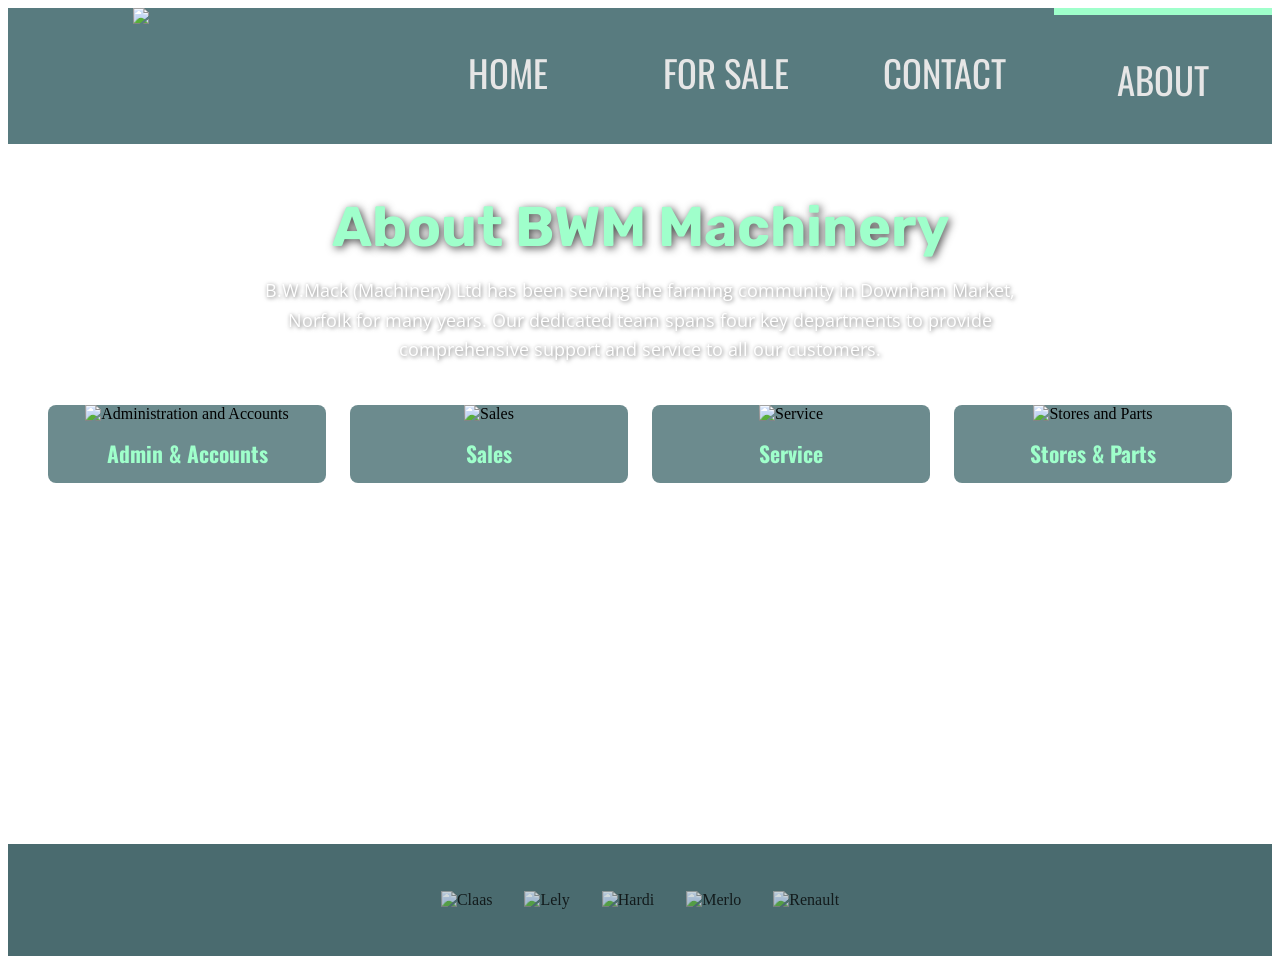
==== about.html @ 0a5e9fbe "Improve website: add missing pages, sponsor footer, listings, and FontAwesome fix - Create about.htm" ====
<!doctype html>
<html>
<head>
<meta charset="UTF-8">
<title>About - BWM Machinery</title>
<meta name="viewport" content="width=device-width, initial-scale=1">

<link rel="stylesheet" href="css/master.min.css">
<link rel="stylesheet" href="css/about.min.css">
<link rel="stylesheet" href="css/normalize.css">
<link rel="stylesheet" href="css/animate.css">
<link rel="stylesheet" href="https://cdnjs.cloudflare.com/ajax/libs/font-awesome/4.7.0/css/font-awesome.min.css">
</head>

<body>
<div class="site">
	<header>
		<a href="index.html"><img src="assets/img/pics/logo_png.png" class="logo"></a>

		<nav>
				<div id="home"><a href="index.html" class="link"><p>HOME</p></a></div>
				<div id="forsale"><a href="forsale.html" class="link"><p>FOR SALE</p></a></div>
				<div id="contact"><a href="contact.html" class="link"><p>CONTACT</p></a></div>
				<div id="about" class="active_page"><a href="about.html" class="link"><p>ABOUT</p></a></div>
		</nav>
	</header>

	<div class="content">
		<h1 class="page-title animated fadeIn">About BWM Machinery</h1>
		<p class="intro animated fadeIn">B.W.Mack (Machinery) Ltd has been serving the farming community in Downham Market, Norfolk for many years. Our dedicated team spans four key departments to provide comprehensive support and service to all our customers.</p>
		<div class="departments animated fadeIn">
			<div class="dept-card">
				<img src="assets/img/pics/about/adminacc.jpg" alt="Administration and Accounts">
				<h3>Admin &amp; Accounts</h3>
			</div>
			<div class="dept-card">
				<img src="assets/img/pics/about/sales.jpg" alt="Sales">
				<h3>Sales</h3>
			</div>
			<div class="dept-card">
				<img src="assets/img/pics/about/service.jpg" alt="Service">
				<h3>Service</h3>
			</div>
			<div class="dept-card">
				<img src="assets/img/pics/about/stores.jpg" alt="Stores and Parts">
				<h3>Stores &amp; Parts</h3>
			</div>
		</div>
	</div>

	<footer>
		<img class="sponsor" src="assets/img/pics/sponsors/updated_sponsors/claas.png" alt="Claas">
		<img class="sponsor" src="assets/img/pics/sponsors/updated_sponsors/lely.png" alt="Lely">
		<img class="sponsor" src="assets/img/pics/sponsors/updated_sponsors/hardi.png" alt="Hardi">
		<img class="sponsor" src="assets/img/pics/sponsors/updated_sponsors/merlo.png" alt="Merlo">
		<img class="sponsor" src="assets/img/pics/sponsors/updated_sponsors/renault.png" alt="Renault">
	</footer>
</div>
</body>
</html>
---- css/master.min.css ----
@import url("https://fonts.googleapis.com/css?family=Kavivanar|Open+Sans|Oswald|Rubik");body .site{display:grid;grid-template-columns:repeat(12, 1fr);grid-template-rows:auto auto 1fr;grid-template-areas:"h h h h h h h h h h h h" "c c c c c c c c c c c c" "f f f f f f f f f f f f"}body .site header{grid-area:h;background:#587B7F;display:grid;grid-template-columns:1fr auto 2fr 7fr;grid-template-areas:". l . n"}body .site header nav{grid-area:n;display:grid;grid-template-columns:1fr 1fr 1fr 1fr;grid-template-areas:"home sale contact about"}body .site header nav .active_page{border-top:7px solid #9FFFCB}body .site header nav .link{color:#E6E6E6;text-decoration:none;text-align:center;font-family:"Oswald";font-size:2.3rem}body .site header nav .link:hover{color:#e6a62c}body .site header nav #home{grid-area:home}body .site header nav #forsale{grid-area:sale}body .site header nav #contact{grid-area:contact}body .site header nav #about{grid-area:about}body .site header a{grid-area:l}body .site header a .logo{max-width:380px}body .content{height:1000px;background-position:center;width:100%;grid-area:c}footer{grid-area:f;background:#4a6b6f;display:flex;align-items:center;justify-content:center;padding:16px 20px;gap:32px;flex-wrap:wrap;min-height:80px}footer .sponsor{max-height:48px;max-width:110px;object-fit:contain;opacity:0.75;transition:opacity 0.2s ease}footer .sponsor:hover{opacity:1}@media only screen and (max-width: 1024px){body .site header nav .link{font-size:1.9rem}}@media only screen and (max-width: 768px){body .site header nav .link{font-size:1.4rem}body .site header a .logo{max-width:250px}}@media only screen and (max-width: 768px){body .site header{grid-area:h;background:#587B7F;display:grid;grid-template-columns:1fr auto 2fr 7fr;grid-template-rows:1fr 1fr;grid-template-areas:". l l ." "n n n n"}body .site header nav{grid-area:n}body .site header nav .link{font-size:1.3rem}body .site header a .logo{max-width:250px}}
---- css/about.min.css ----
body .content{background:url(../assets/img/pics/bg/harvest.jpg) no-repeat center;background-size:cover;height:auto;min-height:700px;display:flex;flex-direction:column;align-items:center;padding:50px 40px;box-sizing:border-box}.content .page-title{font-family:"Rubik",sans-serif;color:#9FFFCB;font-size:3.5rem;text-align:center;margin:0 0 16px;text-shadow:2px 2px 8px rgba(0,0,0,0.7)}.content .intro{font-family:"Open Sans",sans-serif;color:white;font-size:1.1rem;text-align:center;max-width:800px;margin:0 0 40px;line-height:1.7;text-shadow:1px 1px 4px rgba(0,0,0,0.6)}.content .departments{display:grid;grid-template-columns:repeat(4,1fr);gap:24px;max-width:1200px;width:100%}.content .dept-card{background:rgba(88,123,127,0.88);border-radius:8px;overflow:hidden;text-align:center;transition:transform 0.2s ease}.content .dept-card:hover{transform:translateY(-4px)}.content .dept-card img{width:100%;height:190px;object-fit:cover}.content .dept-card h3{font-family:"Oswald",sans-serif;color:#9FFFCB;font-size:1.35rem;padding:14px 10px;margin:0}@media only screen and (max-width:1024px){.content .departments{grid-template-columns:repeat(2,1fr)}.content .page-title{font-size:3rem}}@media only screen and (max-width:768px){.content{padding:30px 20px}.content .page-title{font-size:2.4rem}.content .intro{font-size:1rem}}@media only screen and (max-width:480px){.content .departments{grid-template-columns:1fr}}
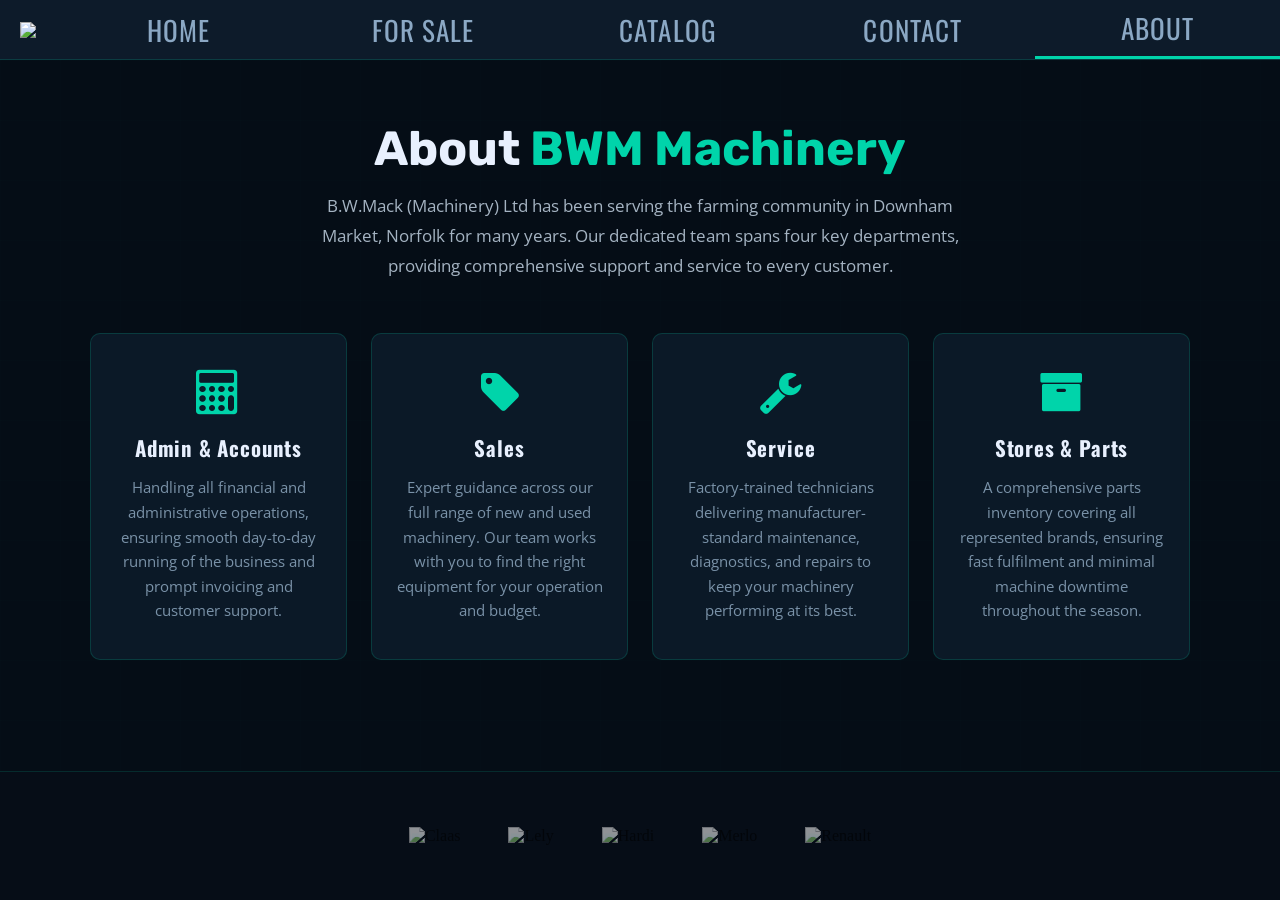
==== commit 649fb3f8: "Redesign: dark futuristic theme, fix hero spacing, catalog page, icon about cards Visual redesign: -" ====
--- a/about.html
+++ b/about.html
@@ -20,30 +20,35 @@
 		<nav>
 				<div id="home"><a href="index.html" class="link"><p>HOME</p></a></div>
 				<div id="forsale"><a href="forsale.html" class="link"><p>FOR SALE</p></a></div>
+				<div id="catalog"><a href="catalog.html" class="link"><p>CATALOG</p></a></div>
 				<div id="contact"><a href="contact.html" class="link"><p>CONTACT</p></a></div>
 				<div id="about" class="active_page"><a href="about.html" class="link"><p>ABOUT</p></a></div>
 		</nav>
 	</header>
 
 	<div class="content">
-		<h1 class="page-title animated fadeIn">About BWM Machinery</h1>
-		<p class="intro animated fadeIn">B.W.Mack (Machinery) Ltd has been serving the farming community in Downham Market, Norfolk for many years. Our dedicated team spans four key departments to provide comprehensive support and service to all our customers.</p>
+		<h1 class="page-title animated fadeIn">About <span>BWM Machinery</span></h1>
+		<p class="intro animated fadeIn">B.W.Mack (Machinery) Ltd has been serving the farming community in Downham Market, Norfolk for many years. Our dedicated team spans four key departments, providing comprehensive support and service to every customer.</p>
 		<div class="departments animated fadeIn">
 			<div class="dept-card">
-				<img src="assets/img/pics/about/adminacc.jpg" alt="Administration and Accounts">
+				<i class="fa fa-calculator"></i>
 				<h3>Admin &amp; Accounts</h3>
+				<p>Handling all financial and administrative operations, ensuring smooth day-to-day running of the business and prompt invoicing and customer support.</p>
 			</div>
 			<div class="dept-card">
-				<img src="assets/img/pics/about/sales.jpg" alt="Sales">
+				<i class="fa fa-tag"></i>
 				<h3>Sales</h3>
+				<p>Expert guidance across our full range of new and used machinery. Our team works with you to find the right equipment for your operation and budget.</p>
 			</div>
 			<div class="dept-card">
-				<img src="assets/img/pics/about/service.jpg" alt="Service">
+				<i class="fa fa-wrench"></i>
 				<h3>Service</h3>
+				<p>Factory-trained technicians delivering manufacturer-standard maintenance, diagnostics, and repairs to keep your machinery performing at its best.</p>
 			</div>
 			<div class="dept-card">
-				<img src="assets/img/pics/about/stores.jpg" alt="Stores and Parts">
+				<i class="fa fa-archive"></i>
 				<h3>Stores &amp; Parts</h3>
+				<p>A comprehensive parts inventory covering all represented brands, ensuring fast fulfilment and minimal machine downtime throughout the season.</p>
 			</div>
 		</div>
 	</div>
--- a/css/master.min.css
+++ b/css/master.min.css
@@ -1,2 +1,140 @@
-@import url("https://fonts.googleapis.com/css?family=Kavivanar|Open+Sans|Oswald|Rubik");body .site{display:grid;grid-template-columns:repeat(12, 1fr);grid-template-rows:auto auto 1fr;grid-template-areas:"h h h h h h h h h h h h" "c c c c c c c c c c c c" "f f f f f f f f f f f f"}body .site header{grid-area:h;background:#587B7F;display:grid;grid-template-columns:1fr auto 2fr 7fr;grid-template-areas:". l . n"}body .site header nav{grid-area:n;display:grid;grid-template-columns:1fr 1fr 1fr 1fr;grid-template-areas:"home sale contact about"}body .site header nav .active_page{border-top:7px solid #9FFFCB}body .site header nav .link{color:#E6E6E6;text-decoration:none;text-align:center;font-family:"Oswald";font-size:2.3rem}body .site header nav .link:hover{color:#e6a62c}body .site header nav #home{grid-area:home}body .site header nav #forsale{grid-area:sale}body .site header nav #contact{grid-area:contact}body .site header nav #about{grid-area:about}body .site header a{grid-area:l}body .site header a .logo{max-width:380px}body .content{height:1000px;background-position:center;width:100%;grid-area:c}footer{grid-area:f;background:#4a6b6f;display:flex;align-items:center;justify-content:center;padding:16px 20px;gap:32px;flex-wrap:wrap;min-height:80px}footer .sponsor{max-height:48px;max-width:110px;object-fit:contain;opacity:0.75;transition:opacity 0.2s ease}footer .sponsor:hover{opacity:1}@media only screen and (max-width: 1024px){body .site header nav .link{font-size:1.9rem}}@media only screen and (max-width: 768px){body .site header nav .link{font-size:1.4rem}body .site header a .logo{max-width:250px}}@media only screen and (max-width: 768px){body .site header{grid-area:h;background:#587B7F;display:grid;grid-template-columns:1fr auto 2fr 7fr;grid-template-rows:1fr 1fr;grid-template-areas:". l l ."- "n n n n"}body .site header nav{grid-area:n}body .site header nav .link{font-size:1.3rem}body .site header a .logo{max-width:250px}}
+@import url("https://fonts.googleapis.com/css?family=Kavivanar|Open+Sans|Oswald|Rubik");
+
+body {
+  margin: 0;
+  background: #060d17;
+  background-image:
+    linear-gradient(rgba(0,212,170,0.04) 1px, transparent 1px),
+    linear-gradient(90deg, rgba(0,212,170,0.04) 1px, transparent 1px);
+  background-size: 60px 60px;
+}
+
+body .site {
+  display: grid;
+  grid-template-columns: repeat(12, 1fr);
+  grid-template-rows: auto 1fr auto;
+  grid-template-areas:
+    "h h h h h h h h h h h h"
+    "c c c c c c c c c c c c"
+    "f f f f f f f f f f f f";
+  min-height: 100vh;
+}
+
+body .site header {
+  grid-area: h;
+  background: #0d1b2a;
+  display: grid;
+  grid-template-columns: auto 1fr;
+  grid-template-areas: "l n";
+  border-bottom: 1px solid rgba(0,212,170,0.18);
+}
+
+body .site header nav {
+  grid-area: n;
+  display: grid;
+  grid-template-columns: 1fr 1fr 1fr 1fr 1fr;
+  grid-template-areas: "home sale catalog contact about";
+}
+
+body .site header nav .active_page {
+  border-bottom: 3px solid #00d4aa;
+}
+
+body .site header nav .link {
+  display: flex;
+  align-items: center;
+  justify-content: center;
+  height: 100%;
+  color: #8ba8c4;
+  text-decoration: none;
+  font-family: "Oswald", sans-serif;
+  font-size: 1.7rem;
+  letter-spacing: 0.04em;
+  transition: color 0.2s;
+  box-sizing: border-box;
+}
+
+body .site header nav .link p {
+  margin: 0;
+}
+
+body .site header nav .link:hover {
+  color: #00d4aa;
+}
+
+body .site header nav #home    { grid-area: home; }
+body .site header nav #forsale { grid-area: sale; }
+body .site header nav #catalog { grid-area: catalog; }
+body .site header nav #contact { grid-area: contact; }
+body .site header nav #about   { grid-area: about; }
+
+body .site header a {
+  grid-area: l;
+  display: flex;
+  align-items: center;
+  padding: 8px 20px;
+}
+
+body .site header a .logo {
+  max-width: 300px;
+  height: auto;
+}
+
+body .content {
+  background-position: center;
+  background-size: cover;
+  width: 100%;
+  grid-area: c;
+}
+
+footer {
+  grid-area: f;
+  background: #060d17;
+  display: flex;
+  align-items: center;
+  justify-content: center;
+  padding: 20px 48px;
+  gap: 48px;
+  flex-wrap: wrap;
+  min-height: 88px;
+  border-top: 1px solid rgba(0,212,170,0.15);
+}
+
+footer .sponsor {
+  max-height: 44px;
+  max-width: 100px;
+  object-fit: contain;
+  opacity: 0.55;
+  filter: grayscale(40%) brightness(1.2);
+  transition: opacity 0.25s ease, filter 0.25s ease;
+}
+
+footer .sponsor:hover {
+  opacity: 1;
+  filter: none;
+}
+
+@media only screen and (max-width: 1200px) {
+  body .site header nav .link { font-size: 1.45rem; }
+}
+
+@media only screen and (max-width: 900px) {
+  body .site header nav .link { font-size: 1.15rem; letter-spacing: 0; }
+  body .site header a .logo { max-width: 220px; }
+}
+
+@media only screen and (max-width: 640px) {
+  body .site header {
+    grid-template-columns: 1fr;
+    grid-template-rows: auto auto;
+    grid-template-areas: "l" "n";
+  }
+  body .site header a {
+    justify-content: center;
+    padding: 10px 0 6px;
+  }
+  body .site header a .logo { max-width: 180px; }
+  body .site header nav .link { font-size: 0.9rem; }
+  footer { gap: 20px; padding: 14px 16px; }
+  footer .sponsor { max-height: 32px; max-width: 70px; }
+}
--- a/css/about.min.css
+++ b/css/about.min.css
@@ -1 +1,110 @@
-body .content{background:url(../assets/img/pics/bg/harvest.jpg) no-repeat center;background-size:cover;height:auto;min-height:700px;display:flex;flex-direction:column;align-items:center;padding:50px 40px;box-sizing:border-box}.content .page-title{font-family:"Rubik",sans-serif;color:#9FFFCB;font-size:3.5rem;text-align:center;margin:0 0 16px;text-shadow:2px 2px 8px rgba(0,0,0,0.7)}.content .intro{font-family:"Open Sans",sans-serif;color:white;font-size:1.1rem;text-align:center;max-width:800px;margin:0 0 40px;line-height:1.7;text-shadow:1px 1px 4px rgba(0,0,0,0.6)}.content .departments{display:grid;grid-template-columns:repeat(4,1fr);gap:24px;max-width:1200px;width:100%}.content .dept-card{background:rgba(88,123,127,0.88);border-radius:8px;overflow:hidden;text-align:center;transition:transform 0.2s ease}.content .dept-card:hover{transform:translateY(-4px)}.content .dept-card img{width:100%;height:190px;object-fit:cover}.content .dept-card h3{font-family:"Oswald",sans-serif;color:#9FFFCB;font-size:1.35rem;padding:14px 10px;margin:0}@media only screen and (max-width:1024px){.content .departments{grid-template-columns:repeat(2,1fr)}.content .page-title{font-size:3rem}}@media only screen and (max-width:768px){.content{padding:30px 20px}.content .page-title{font-size:2.4rem}.content .intro{font-size:1rem}}@media only screen and (max-width:480px){.content .departments{grid-template-columns:1fr}}
+body .content {
+  background: url(../assets/img/pics/bg/harvest.jpg) no-repeat center / cover;
+  height: auto;
+  min-height: 700px;
+  display: flex;
+  flex-direction: column;
+  align-items: center;
+  padding: 60px 40px 80px;
+  box-sizing: border-box;
+  position: relative;
+}
+
+body .content::before {
+  content: '';
+  position: absolute;
+  inset: 0;
+  background: rgba(6,13,23,0.78);
+  pointer-events: none;
+  z-index: 0;
+}
+
+.content .page-title,
+.content .intro,
+.content .departments {
+  position: relative;
+  z-index: 1;
+}
+
+.content .page-title {
+  font-family: "Rubik", sans-serif;
+  color: #e8f0fe;
+  font-size: 3rem;
+  text-align: center;
+  margin: 0 0 14px;
+  font-weight: 700;
+}
+
+.content .page-title span {
+  color: #00d4aa;
+}
+
+.content .intro {
+  font-family: "Open Sans", sans-serif;
+  color: rgba(200,216,232,0.82);
+  font-size: 1.05rem;
+  text-align: center;
+  max-width: 680px;
+  margin: 0 0 52px;
+  line-height: 1.78;
+}
+
+.content .departments {
+  display: grid;
+  grid-template-columns: repeat(4, 1fr);
+  gap: 24px;
+  max-width: 1100px;
+  width: 100%;
+}
+
+.content .dept-card {
+  background: rgba(13,27,42,0.90);
+  border: 1px solid rgba(0,212,170,0.18);
+  border-radius: 10px;
+  padding: 36px 24px;
+  text-align: center;
+  transition: transform 0.22s ease, border-color 0.22s ease;
+}
+
+.content .dept-card:hover {
+  transform: translateY(-6px);
+  border-color: rgba(0,212,170,0.6);
+}
+
+.content .dept-card i {
+  font-size: 2.8rem;
+  color: #00d4aa;
+  margin-bottom: 18px;
+  display: block;
+}
+
+.content .dept-card h3 {
+  font-family: "Oswald", sans-serif;
+  color: #e8f0fe;
+  font-size: 1.3rem;
+  margin: 0 0 12px;
+  letter-spacing: 0.04em;
+}
+
+.content .dept-card p {
+  font-family: "Open Sans", sans-serif;
+  color: #7a92a8;
+  font-size: 0.93rem;
+  line-height: 1.65;
+  margin: 0;
+}
+
+@media only screen and (max-width: 1024px) {
+  .content .departments { grid-template-columns: repeat(2, 1fr); }
+  .content .page-title { font-size: 2.4rem; }
+}
+
+@media only screen and (max-width: 768px) {
+  body .content { padding: 40px 20px 60px; }
+  .content .page-title { font-size: 2rem; }
+  .content .intro { font-size: 0.95rem; margin-bottom: 36px; }
+}
+
+@media only screen and (max-width: 480px) {
+  .content .departments { grid-template-columns: 1fr; }
+}
